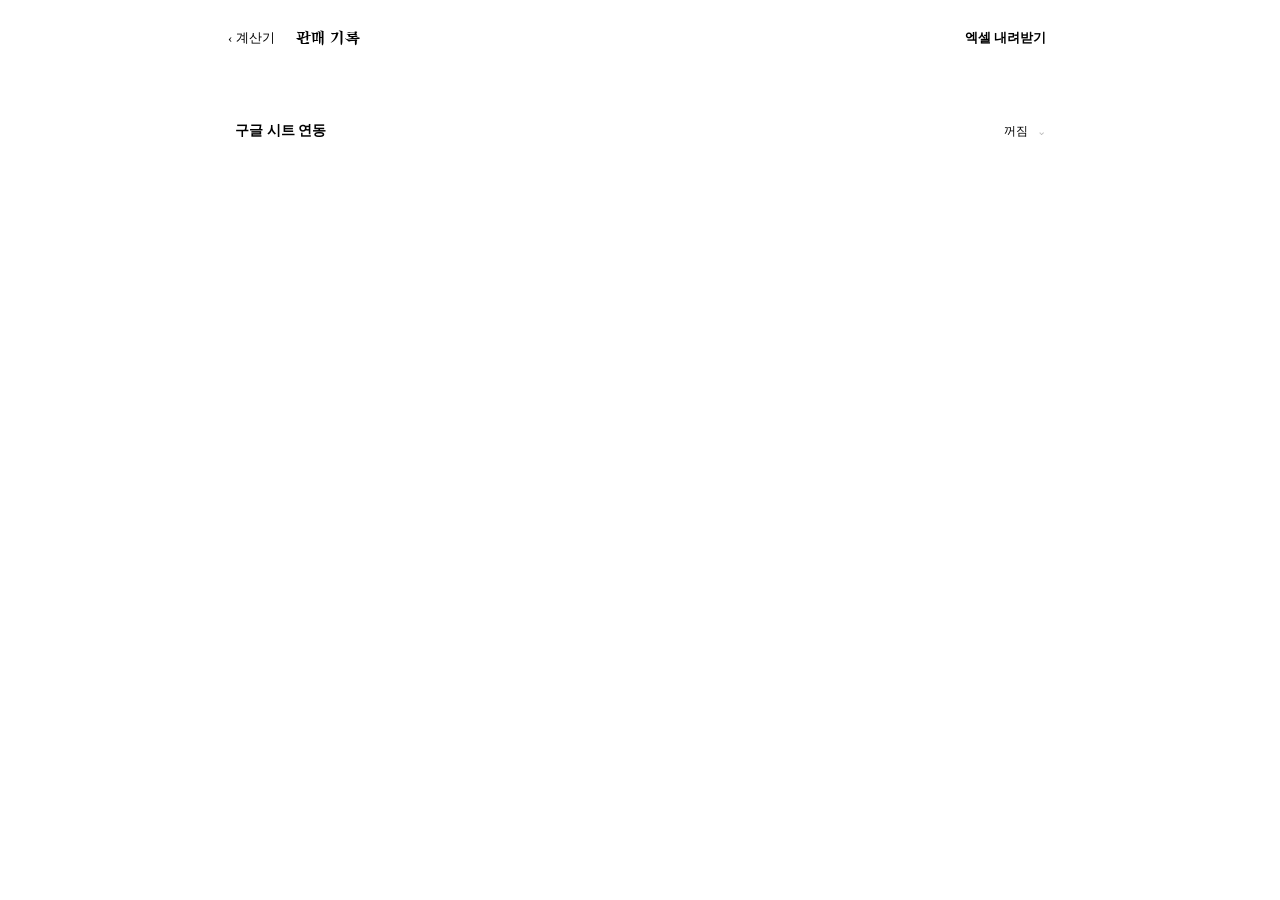
==== records.html @ 980758ae "상품 교체: 글자취미+USB 세트, 엽서 2장 - 오렌지 엽서 3종세트(3,000) → 글자취미+USB 세트(45,000) - 로고 스티커(2,000) → 엽서 2장(1,000) " ====
<!doctype html>
<html lang="ko">
<head>
<meta charset="utf-8">
<meta name="viewport" content="width=device-width, initial-scale=1, viewport-fit=cover">
<title>부스 판매 기록</title>
<link rel="preconnect" href="https://fonts.googleapis.com">
<link rel="preconnect" href="https://fonts.gstatic.com" crossorigin>
<link rel="stylesheet" href="https://fonts.googleapis.com/css2?family=IBM+Plex+Mono:wght@500;600&family=IBM+Plex+Sans+KR:wght@400;500;600;700&family=Song+Myung&display=swap">
<link rel="stylesheet" href="assets/base.css">
<style>
  body{ padding-bottom:calc(env(safe-area-inset-bottom) + 32px); }
  .wrap{ max-width:840px; margin:0 auto; padding:0 clamp(12px,3.5vw,20px); }

  /* ── 헤더 ───────────────────────────── */
  .top{
    position:sticky; top:0; z-index:5;
    background:var(--paper);
    border-bottom:1px solid var(--line);
  }
  .top-inner{
    display:flex; align-items:center; gap:10px;
    padding:12px 0;
  }
  .back{
    display:inline-flex; align-items:center; gap:4px;
    padding:7px 11px 7px 8px;
    border:1px solid var(--line);
    border-radius:9px;
    background:var(--surface);
    color:var(--ink); text-decoration:none;
    font-size:13px; font-weight:500;
  }
  .back:active{ background:var(--surface-2); }
  .top h1{
    margin:0;
    font-family:"Song Myung", serif;
    font-size:17px; font-weight:400;
  }
  .xlsx{
    margin-left:auto;
    padding:9px 14px;
    border:0; border-radius:9px;
    background:var(--ink); color:var(--paper);
    font:inherit; font-size:13px; font-weight:600;
    cursor:pointer;
  }
  .xlsx:active{ opacity:.85; }
  .xlsx:disabled{ opacity:.3; cursor:default; }

  /* ── 날짜 탭 ────────────────────────── */
  .tabs{
    display:flex; gap:6px;
    padding:0 0 10px;
    overflow-x:auto;
    scrollbar-width:none;
  }
  .tabs::-webkit-scrollbar{ display:none; }
  .tab{
    flex:0 0 auto;
    padding:8px 14px;
    border:1px solid var(--line);
    border-radius:999px;
    background:var(--surface);
    color:var(--ink-2);
    font:inherit; font-size:13px; font-weight:500;
    white-space:nowrap;
    cursor:pointer;
  }
  .tab[aria-selected="true"]{
    background:var(--ink); border-color:var(--ink); color:var(--paper);
    font-weight:600;
  }

  /* ── 요약 ───────────────────────────── */
  .cards{
    display:grid;
    grid-template-columns:repeat(auto-fit, minmax(148px,1fr));
    gap:10px;
    margin:14px 0 20px;
  }
  .card{
    padding:14px 15px;
    border:1px solid var(--line);
    border-radius:var(--r);
    background:var(--surface);
    box-shadow:var(--shadow);
  }
  .card .k{
    display:flex; align-items:center; gap:6px;
    font-size:11.5px; letter-spacing:.04em; color:var(--ink-2);
  }
  .card .v{
    margin-top:6px;
    font-family:"IBM Plex Mono", monospace;
    font-variant-numeric:tabular-nums;
    font-size:24px; font-weight:600; line-height:1.1;
  }
  .card .v small{ font-family:"Song Myung", serif; font-size:13px; opacity:.6; margin-left:2px; }
  .card.big{ grid-column:1 / -1; }
  .card.big .v{ font-size:32px; }
  .dot{ display:inline-block; width:8px; height:8px; border-radius:2px; }
  .dot.t1{ background:var(--t1); } .dot.t2{ background:var(--t2); }

  h2{
    margin:26px 0 10px;
    font-size:13px; font-weight:600; letter-spacing:.06em;
    color:var(--ink-2);
  }

  /* ── 상품별 표 ──────────────────────── */
  .table-wrap{
    border:1px solid var(--line);
    border-radius:var(--r);
    background:var(--surface);
    overflow-x:auto;
    box-shadow:var(--shadow);
  }
  table{ width:100%; border-collapse:collapse; font-size:13.5px; }
  th, td{ padding:11px 12px; text-align:left; white-space:nowrap; }
  th{
    font-size:11.5px; font-weight:600; letter-spacing:.04em;
    color:var(--ink-2);
    border-bottom:1px solid var(--line);
  }
  tbody tr + tr td{ border-top:1px solid var(--line); }
  td.num, th.num{
    text-align:right;
    font-family:"IBM Plex Mono", monospace;
    font-variant-numeric:tabular-nums;
  }
  tfoot td{ border-top:2px solid var(--line-2); font-weight:700; }
  .nm-cell{ white-space:normal; min-width:120px; }
  .team-chip{
    display:inline-block; width:8px; height:8px; border-radius:2px;
    margin-right:7px; vertical-align:0;
  }

  /* ── 거래 목록 ──────────────────────── */
  .rec{
    border:1px solid var(--line);
    border-radius:var(--r);
    background:var(--surface);
    box-shadow:var(--shadow);
    margin-bottom:9px;
    overflow:hidden;
  }
  .rec-head{
    display:flex; align-items:center; gap:12px;
    width:100%; padding:13px 15px;
    border:0; background:transparent; color:var(--ink);
    font:inherit; text-align:left; cursor:pointer;
  }
  .rec-head:active{ background:var(--surface-2); }
  .rec-when{
    font-family:"IBM Plex Mono", monospace;
    font-size:12px; color:var(--ink-2); flex:0 0 auto;
  }
  .rec-items{
    flex:1 1 auto; min-width:0;
    font-size:13px; line-height:1.35;
  }
  .rec-amt{
    flex:0 0 auto;
    font-family:"IBM Plex Mono", monospace;
    font-variant-numeric:tabular-nums;
    font-size:15px; font-weight:600;
  }
  .rec-amt .chev{ margin-left:8px; font-weight:400; opacity:.4; }

  .edit{ display:none; padding:4px 15px 15px; border-top:1px solid var(--line); }
  .rec.open .edit{ display:block; }
  .rec.open .rec-amt .chev{ opacity:.8; }

  .line{
    display:flex; align-items:center; gap:10px;
    padding:9px 0;
  }
  .line + .line{ border-top:1px solid var(--line); }
  .line .ln{ flex:1 1 auto; min-width:0; font-size:14px; }
  .line .lp{
    font-family:"IBM Plex Mono", monospace;
    font-variant-numeric:tabular-nums;
    font-size:12px; color:var(--ink-2);
  }
  .stepper{ display:flex; align-items:center; gap:2px; flex:0 0 auto; }
  .stepper button{
    width:38px; height:38px;
    border:1px solid var(--line-2);
    background:var(--surface);
    color:var(--ink);
    font:inherit; font-size:17px; line-height:1;
    cursor:pointer;
  }
  .stepper button:first-child{ border-radius:9px 0 0 9px; }
  .stepper button:last-child{ border-radius:0 9px 9px 0; }
  .stepper button:active{ background:var(--surface-2); }
  .stepper .q{
    min-width:42px; height:38px;
    display:flex; align-items:center; justify-content:center;
    border-top:1px solid var(--line-2); border-bottom:1px solid var(--line-2);
    font-family:"IBM Plex Mono", monospace;
    font-variant-numeric:tabular-nums;
    font-size:15px; font-weight:600;
  }

  .edit-foot{
    display:flex; flex-wrap:wrap; align-items:center; gap:9px;
    margin-top:14px; padding-top:13px;
    border-top:1px solid var(--line);
  }
  .edit-foot label{ font-size:12px; color:var(--ink-2); }
  select, input[type="date"]{
    padding:9px 10px;
    border:1px solid var(--line-2);
    border-radius:9px;
    background:var(--surface);
    color:var(--ink);
    font:inherit; font-size:13px;
  }
  .del{
    margin-left:auto;
    padding:9px 14px;
    border:1px solid var(--t2-line);
    border-radius:9px;
    background:var(--t2-soft); color:var(--t2);
    font:inherit; font-size:13px; font-weight:600;
    cursor:pointer;
  }
  .del.armed{ background:var(--t2); border-color:var(--t2); color:#fff; }

  .empty{
    margin:40px 0;
    padding:34px 20px;
    border:1px dashed var(--line-2);
    border-radius:var(--r);
    text-align:center;
    color:var(--ink-2);
    font-size:14px; line-height:1.6;
  }
  .note{
    margin:22px 0 0;
    font-size:12px; line-height:1.7; color:var(--ink-2);
  }


  /* ── 구글 시트 연동 ─────────────────── */
  .sync{
    margin:30px 0 0;
    border:1px solid var(--line);
    border-radius:var(--r);
    background:var(--surface);
    box-shadow:var(--shadow);
    overflow:hidden;
  }
  .sync-head{
    display:flex; align-items:center; gap:10px;
    width:100%; padding:14px 15px;
    border:0; background:transparent; color:var(--ink);
    font:inherit; text-align:left; cursor:pointer;
  }
  .sync-head:active{ background:var(--surface-2); }
  .sync-title{ font-size:14px; font-weight:600; }
  .sync-state{
    margin-left:auto;
    display:inline-flex; align-items:center; gap:6px;
    font-size:12px; color:var(--ink-2);
  }
  .sync-state .led{
    width:8px; height:8px; border-radius:50%;
    background:var(--line-2);
  }
  .sync-state.ok .led{ background:#2E9E5B; }
  .sync-state.wait .led{ background:#C98A1B; }
  .sync-state.err .led{ background:var(--t2); }
  .sync-head .chev{ opacity:.4; font-size:13px; }

  .sync-body{ display:none; padding:2px 15px 16px; border-top:1px solid var(--line); }
  .sync.open .sync-body{ display:block; }

  .field{ margin-top:13px; }
  .field label{
    display:block; margin-bottom:5px;
    font-size:12px; font-weight:600; color:var(--ink-2);
  }
  .field input{
    width:100%; padding:10px 11px;
    border:1px solid var(--line-2); border-radius:9px;
    background:var(--surface); color:var(--ink);
    font:inherit; font-size:13px;
  }
  .field .hint{ margin-top:5px; font-size:11.5px; line-height:1.6; color:var(--ink-2); }

  .sync-btns{ display:flex; flex-wrap:wrap; gap:8px; margin-top:15px; }
  .sync-btns button{
    padding:10px 14px;
    border:1px solid var(--line-2); border-radius:9px;
    background:var(--surface); color:var(--ink);
    font:inherit; font-size:13px; font-weight:600;
    cursor:pointer;
  }
  .sync-btns button.primary{
    border-color:var(--ink); background:var(--ink); color:var(--paper);
  }
  .sync-btns button:disabled{ opacity:.35; cursor:default; }
  .sync-msg{
    margin-top:11px; font-size:12.5px; line-height:1.6;
    color:var(--ink-2); word-break:break-all; white-space:pre-wrap;
  }
  .sync-msg.ok{ color:#2E9E5B; }
  .sync-msg.err{ color:var(--t2); }

  .how{ margin-top:18px; border-top:1px solid var(--line); padding-top:14px; }
  .how summary{
    font-size:12.5px; font-weight:600; color:var(--ink-2);
    cursor:pointer; list-style:none;
  }
  .how summary::-webkit-details-marker{ display:none; }
  .how summary::before{ content:"⌄ "; opacity:.5; }
  .how[open] summary::before{ content:"⌃ "; }
  .how ol{ margin:12px 0 0; padding-left:20px; font-size:12.5px; line-height:1.85; color:var(--ink-2); }
  .how li + li{ margin-top:4px; }
  .how b{ color:var(--ink); }
  .how .warn{
    margin-top:12px; padding:10px 12px;
    border-radius:9px; background:var(--t2-soft); color:var(--t2);
    font-size:11.5px; line-height:1.6;
  }

  .toast{
    position:fixed; left:50%; bottom:calc(env(safe-area-inset-bottom) + 26px);
    transform:translate(-50%, 8px);
    padding:12px 20px; border-radius:999px;
    background:var(--ink); color:var(--paper);
    font-size:14px; font-weight:600;
    box-shadow:0 6px 24px rgba(0,0,0,.28);
    opacity:0; pointer-events:none;
    transition:opacity .18s ease, transform .18s ease;
    z-index:20;
  }
  .toast.show{ opacity:1; transform:translate(-50%, 0); }

  @media (prefers-color-scheme: dark){
    :root:not([data-theme="light"]) .toast{ background:#EDEFF3; color:#15171C; }
  }
  :root[data-theme="dark"] .toast{ background:#EDEFF3; color:#15171C; }
</style>
</head>
<body>

<div class="top">
  <div class="wrap top-inner">
    <a class="back" href="index.html">‹ 계산기</a>
    <h1>판매 기록</h1>
    <button class="xlsx" id="xlsx" type="button">엑셀 내려받기</button>
  </div>
  <div class="wrap"><div class="tabs" id="tabs" role="tablist"></div></div>
</div>

<div class="wrap" id="body"></div>


<div class="wrap">
  <section class="sync" id="sync">
    <button class="sync-head" type="button" id="syncToggle">
      <span class="sync-title">구글 시트 연동</span>
      <span class="sync-state" id="syncState"><i class="led"></i><span id="syncStateText">꺼짐</span></span>
      <span class="chev">⌄</span>
    </button>
    <div class="sync-body">
      <div class="field">
        <label for="syncUrl">웹 앱 주소</label>
        <input id="syncUrl" type="url" inputmode="url" autocomplete="off" placeholder="https://script.google.com/macros/s/.../exec">
        <div class="hint">아래 <b>연동하는 법</b>을 따라 만든 주소를 붙여넣으세요.</div>
      </div>
      <div class="field">
        <label for="syncDevice">이 기기 이름</label>
        <input id="syncDevice" type="text" autocomplete="off" placeholder="예: 계산 담당 폰">
        <div class="hint">시트에 어느 폰에서 기록했는지 함께 남습니다.</div>
      </div>
      <div class="field">
        <label for="syncSecret">비밀 키 (선택)</label>
        <input id="syncSecret" type="text" autocomplete="off" placeholder="스크립트의 SECRET 과 같은 값">
      </div>
      <div class="sync-btns">
        <button type="button" class="primary" id="syncSave">저장하고 연결</button>
        <button type="button" id="syncNow">지금 전송</button>
        <button type="button" id="syncInvite">팀원 초대 링크</button>
        <button type="button" id="syncOff">연동 끄기</button>
      </div>
      <div class="sync-msg" id="syncMsg"></div>

      <details class="how">
        <summary>연동하는 법 (5분)</summary>
        <ol>
          <li>구글 스프레드시트를 새로 만듭니다. 주소창에 <b>sheets.new</b> 를 치면 바로 생깁니다.</li>
          <li>메뉴에서 <b>확장 프로그램 → Apps Script</b> 를 엽니다.</li>
          <li>편집기에 있던 내용을 모두 지우고, <button type="button" id="copyScript" style="padding:4px 9px;border:1px solid var(--line-2);border-radius:7px;background:var(--surface);color:var(--ink);font:inherit;font-size:11.5px;font-weight:600;cursor:pointer">스크립트 복사</button> 를 눌러 붙여넣고 저장합니다.</li>
          <li>오른쪽 위 <b>배포 → 새 배포</b>, 톱니바퀴에서 유형을 <b>웹 앱</b>으로 고릅니다.</li>
          <li><b>실행 사용자: 나</b>, <b>액세스 권한: 모든 사용자</b> 로 두고 배포합니다.</li>
          <li>권한 승인 창이 뜨면 본인 계정을 고르고 <b>고급 → 이동</b> 을 눌러 허용합니다.</li>
          <li>나온 <b>/exec 로 끝나는 주소</b>를 위 칸에 붙여넣고 <b>저장하고 연결</b>을 누릅니다.</li>
          <li>팀원 폰에도 연결하려면 <b>팀원 초대 링크</b>를 눌러 나온 링크를 보내주세요. 그 링크로 열면 주소를 입력할 필요 없이 바로 연결됩니다. (이 과정은 폰마다 한 번씩)</li>
        </ol>
        <div class="warn">‘모든 사용자’는 주소를 아는 사람이면 시트에 기록을 보낼 수 있다는 뜻입니다. 주소를 팀원끼리만 공유하시고, 더 막고 싶으면 스크립트의 <b>SECRET</b> 에 값을 넣고 위 <b>비밀 키</b>에 같은 값을 적으세요.</div>
      </details>
    </div>
  </section>
</div>

<div class="toast" id="toast" role="status" aria-live="polite"></div>

<script src="assets/catalog.js"></script>
<script src="assets/store.js"></script>
<script src="assets/xlsx.js"></script>
<script src="assets/sync.js"></script>
<script>
(function(){
  const tabsEl = document.getElementById('tabs');
  const bodyEl = document.getElementById('body');
  const toastEl = document.getElementById('toast');
  let selected = null;      // null = 전체
  let openId = null;        // 펼쳐진 거래

  let toastTimer = null;
  function toast(msg){
    toastEl.textContent = msg;
    toastEl.classList.add('show');
    clearTimeout(toastTimer);
    toastTimer = setTimeout(() => toastEl.classList.remove('show'), 1900);
  }

  const esc = s => String(s).replace(/[&<>"]/g, c => ({'&':'&amp;','<':'&lt;','>':'&gt;','"':'&quot;'}[c]));

  function itemSummary(rec){
    return rec.lines.map(l => {
      const c = CATALOG[l.id];
      return esc(c ? c.nm : l.id) + (l.qty > 1 ? ' <b>×' + l.qty + '</b>' : '');
    }).join(', ');
  }

  /* ── 렌더 ───────────────────────────── */
  function render(){
    const days = Store.byDate();

    /* 탭 */
    const dates = days.map(d => d.date);
    if (selected && dates.indexOf(selected) < 0) selected = null;
    if (selected === null && dates.length) selected = dates.indexOf(Store.dateKey(new Date())) >= 0
      ? Store.dateKey(new Date())
      : dates[0];

    tabsEl.innerHTML = '';
    if (days.length){
      const mk = (label, value) => {
        const b = document.createElement('button');
        b.type = 'button';
        b.className = 'tab';
        b.textContent = label;
        b.setAttribute('role','tab');
        b.setAttribute('aria-selected', String(selected === value));
        b.addEventListener('click', () => { selected = value; openId = null; render(); });
        tabsEl.appendChild(b);
      };
      days.slice().reverse().forEach(d => mk(d.label + ' (' + d.records.length + ')', d.date));
      mk('전체', '__all__');
      const sel = tabsEl.querySelector('[aria-selected="true"]');
      if (sel) sel.scrollIntoView({ block:'nearest', inline:'center' });
    }

    const records = selected === '__all__' || selected === null
      ? Store.all()
      : (days.find(d => d.date === selected) || { records:[] }).records;

    const s = Store.summarize(records);

    if (!Store.all().length){
      bodyEl.innerHTML =
        '<div class="empty">아직 저장된 판매 기록이 없습니다.<br>' +
        '계산기에서 <b>판매 완료</b>를 누르면 여기에 쌓입니다.</div>';
      document.getElementById('xlsx').disabled = true;
      return;
    }
    document.getElementById('xlsx').disabled = false;

    let html = '';

    /* 요약 카드 */
    html += '<div class="cards">' +
      '<div class="card big"><div class="k">매출</div><div class="v">' + won(s.total) + '<small>원</small></div></div>' +
      '<div class="card"><div class="k">판매 건수</div><div class="v">' + s.sales + '<small>건</small></div></div>' +
      '<div class="card"><div class="k">판매 수량</div><div class="v">' + s.count + '<small>개</small></div></div>' +
      '<div class="card"><div class="k"><i class="dot t1"></i>글자취미</div><div class="v">' + won(s.perTeam.t1) + '<small>원</small></div></div>' +
      '<div class="card"><div class="k"><i class="dot t2"></i>한주한자</div><div class="v">' + won(s.perTeam.t2) + '<small>원</small></div></div>' +
      '</div>';

    /* 상품별 집계 */
    html += '<h2>상품별</h2><div class="table-wrap"><table><thead><tr>' +
      '<th>상품</th><th class="num">단가</th><th class="num">수량</th><th class="num">금액</th>' +
      '</tr></thead><tbody>';
    s.items.forEach(it => {
      html += '<tr>' +
        '<td class="nm-cell"><i class="team-chip" style="background:var(--' + it.team + ')"></i>' + esc(it.nm) + '</td>' +
        '<td class="num">' + won(it.pr) + '</td>' +
        '<td class="num">' + it.qty + '</td>' +
        '<td class="num">' + won(it.amt) + '</td></tr>';
    });
    html += '</tbody><tfoot><tr><td>합계</td><td class="num"></td><td class="num">' + s.count +
      '</td><td class="num">' + won(s.total) + '</td></tr></tfoot></table></div>';

    /* 거래 목록 */
    html += '<h2>거래 내역 · 눌러서 수정</h2>';
    records.forEach(r => {
      const open = r.id === openId;
      html += '<div class="rec' + (open ? ' open' : '') + '" data-id="' + r.id + '">' +
        '<button class="rec-head" type="button" data-act="toggle">' +
          '<span class="rec-when">' + Store.shortDate(r.date) + '<br>' + r.time + '</span>' +
          '<span class="rec-items">' + itemSummary(r) + '</span>' +
          '<span class="rec-amt">' + won(Store.recTotal(r)) + '<span class="chev">' + (open ? '⌃' : '⌄') + '</span></span>' +
        '</button>' +
        (open ? editHtml(r) : '') +
      '</div>';
    });

    html += '<p class="note">기록은 이 브라우저에만 저장됩니다. 앱 데이터를 지우면 함께 사라지니, ' +
      '하루가 끝나면 <b>엑셀 내려받기</b>로 백업해 두세요.</p>';

    bodyEl.innerHTML = html;
    bind();
  }

  function editHtml(r){
    let h = '<div class="edit">';
    r.lines.forEach(l => {
      const c = CATALOG[l.id] || { nm:l.id };
      h += '<div class="line">' +
        '<span class="ln">' + esc(c.nm) + '<br><span class="lp">' + won(l.pr) + '원 × ' + l.qty + ' = ' + won(l.pr * l.qty) + '원</span></span>' +
        '<span class="stepper">' +
          '<button type="button" data-act="dec" data-item="' + l.id + '" aria-label="수량 빼기">−</button>' +
          '<span class="q">' + l.qty + '</span>' +
          '<button type="button" data-act="inc" data-item="' + l.id + '" aria-label="수량 더하기">+</button>' +
        '</span></div>';
    });

    const missing = Object.keys(CATALOG).filter(id => !r.lines.some(l => l.id === id));
    h += '<div class="edit-foot">';
    if (missing.length){
      h += '<select data-act="addItem"><option value="">상품 추가…</option>' +
        missing.map(id => '<option value="' + id + '">' + esc(CATALOG[id].nm) +
          (CATALOG[id].retired ? ' (단종)' : '') + '</option>').join('') +
        '</select>';
    }
    h += '<label>날짜 <input type="date" data-act="date" value="' + r.date + '"></label>';
    h += '<button class="del" type="button" data-act="del">삭제</button>';
    h += '</div></div>';
    return h;
  }

  /* ── 조작 ───────────────────────────── */
  function bind(){
    bodyEl.querySelectorAll('.rec').forEach(box => {
      const id = box.dataset.id;

      box.querySelector('[data-act="toggle"]').addEventListener('click', () => {
        openId = (openId === id) ? null : id;
        render();
      });

      box.querySelectorAll('[data-act="inc"],[data-act="dec"]').forEach(b => {
        b.addEventListener('click', () => {
          changeQty(id, b.dataset.item, b.dataset.act === 'inc' ? 1 : -1);
        });
      });

      const sel = box.querySelector('[data-act="addItem"]');
      if (sel) sel.addEventListener('change', () => {
        if (sel.value) changeQty(id, sel.value, 1);
      });

      const dateIn = box.querySelector('[data-act="date"]');
      if (dateIn) dateIn.addEventListener('change', () => {
        if (!dateIn.value) return;
        Store.update(id, { date: dateIn.value });
        selected = dateIn.value;
        toast('날짜를 옮겼습니다');
        touched();
      });

      const del = box.querySelector('[data-act="del"]');
      if (del) del.addEventListener('click', () => {
        if (!del.classList.contains('armed')){
          del.classList.add('armed');
          del.textContent = '한 번 더 누르면 삭제';
          setTimeout(() => {
            del.classList.remove('armed');
            del.textContent = '삭제';
          }, 2500);
          return;
        }
        Store.remove(id);
        openId = null;
        toast('거래를 삭제했습니다');
        touched();
      });
    });
  }

  function changeQty(recId, itemId, d){
    const rec = Store.all().find(r => r.id === recId);
    if (!rec) return;
    const lines = rec.lines.slice();
    const i = lines.findIndex(l => l.id === itemId);
    if (i < 0){
      if (d > 0) lines.push({ id:itemId, qty:1, pr:CATALOG[itemId].pr });
    } else {
      lines[i] = Object.assign({}, lines[i], { qty: lines[i].qty + d });
    }
    const kept = lines.filter(l => l.qty > 0);
    if (!kept.length){
      toast('수량이 0이 되어 거래를 삭제했습니다');
      Store.remove(recId);
      openId = null;
    } else {
      Store.update(recId, { lines: kept });
    }
    touched();
  }

  /* ── 엑셀 ───────────────────────────── */
  document.getElementById('xlsx').addEventListener('click', () => {
    const days = Store.byDate();
    if (!days.length) return;

    /* 1. 일자별 요약 */
    const s1rows = [];
    let gTotal = 0, gCount = 0, gSales = 0, gT1 = 0, gT2 = 0;
    days.slice().reverse().forEach(d => {
      const s = Store.summarize(d.records);
      s1rows.push([d.date, Store.weekday(d.date), s.sales, s.count, s.perTeam.t1, s.perTeam.t2, s.total]);
      gTotal += s.total; gCount += s.count; gSales += s.sales;
      gT1 += s.perTeam.t1; gT2 += s.perTeam.t2;
    });
    s1rows.push(['합계', '', gSales, gCount, gT1, gT2, gTotal]);

    /* 2. 상품별 판매 */
    const s2rows = [];
    days.slice().reverse().forEach(d => {
      const s = Store.summarize(d.records);
      s.items.forEach(it => {
        s2rows.push([d.date, Store.weekday(d.date), TEAM_NAME[it.team], it.nm, it.pr, it.qty, it.amt]);
      });
    });

    /* 3. 거래 내역 */
    const s3rows = [];
    days.slice().reverse().forEach(d => {
      d.records.slice().sort((a,b) => a.ts - b.ts).forEach(r => {
        const txt = r.lines.map(l => (CATALOG[l.id] ? CATALOG[l.id].nm : l.id) + ' ×' + l.qty).join(', ');
        s3rows.push([r.date, Store.weekday(r.date), r.time, txt, Store.recCount(r), Store.recTotal(r)]);
      });
    });

    const blob = buildXlsx([
      { name:'일자별 요약', widths:[13,7,10,10,15,15,15],
        header:['날짜','요일','판매 건수','판매 수량','글자취미 매출','한주한자 매출','합계 매출'],
        rows:s1rows },
      { name:'상품별 판매', widths:[13,7,12,26,11,9,13],
        header:['날짜','요일','팀','상품','단가','수량','금액'],
        rows:s2rows },
      { name:'거래 내역', widths:[13,7,8,46,9,13],
        header:['날짜','요일','시각','상품','수량','금액'],
        rows:s3rows }
    ]);

    const now = new Date();
    const p = n => String(n).padStart(2,'0');
    const name = '페어_판매기록_' + now.getFullYear() + p(now.getMonth()+1) + p(now.getDate()) +
                 '_' + p(now.getHours()) + p(now.getMinutes()) + '.xlsx';

    const url = URL.createObjectURL(blob);
    const a = document.createElement('a');
    a.href = url; a.download = name;
    document.body.appendChild(a);
    a.click();
    document.body.removeChild(a);
    setTimeout(() => URL.revokeObjectURL(url), 4000);
    toast('엑셀 파일을 내려받았습니다');
  });

  function touched(){
    render();
    Sync.flush();
  }

  /* ── 구글 시트 연동 UI ──────────────── */
  function initSync(){
    const box     = document.getElementById('sync');
    const stateEl = document.getElementById('syncState');
    const textEl  = document.getElementById('syncStateText');
    const urlIn   = document.getElementById('syncUrl');
    const devIn   = document.getElementById('syncDevice');
    const secIn   = document.getElementById('syncSecret');
    const msgEl   = document.getElementById('syncMsg');

    const c = Sync.config();
    urlIn.value = c.url;
    devIn.value = c.device;
    secIn.value = c.secret;

    document.getElementById('syncToggle').addEventListener('click', () => {
      box.classList.toggle('open');
    });
    if (!c.url) box.classList.add('open');

    function msg(text, kind){
      msgEl.textContent = text || '';
      msgEl.className = 'sync-msg' + (kind ? ' ' + kind : '');
    }

    Sync.onChange(st => {
      stateEl.className = 'sync-state';
      if (!st.enabled){ textEl.textContent = '꺼짐'; return; }
      if (st.busy){ textEl.textContent = '전송 중'; stateEl.classList.add('wait'); return; }
      if (st.pending){
        textEl.textContent = '대기 ' + st.pending + '건';
        stateEl.classList.add(st.lastError ? 'err' : 'wait');
        return;
      }
      textEl.textContent = '연결됨';
      stateEl.classList.add('ok');
    });

    document.getElementById('syncSave').addEventListener('click', () => {
      const url = urlIn.value.trim();
      if (!url){ msg('웹 앱 주소를 붙여넣어 주세요.', 'err'); return; }
      if (url.indexOf('/exec') < 0){
        msg('주소가 /exec 으로 끝나야 합니다. 배포 화면에서 나온 웹 앱 URL을 그대로 붙여넣으세요.', 'err');
        return;
      }
      msg('연결을 확인하는 중…');
      Sync.test(url).then(info => {
        Sync.setConfig({ url, device: devIn.value.trim(), secret: secIn.value.trim(), enabled:true });
        msg('연결됐습니다. 시트에 지금 ' + (info.rows || 0) + '줄이 있습니다. 밀린 기록을 보냅니다…', 'ok');
        return Sync.flush();
      }).then(r => {
        if (r && r.error) msg('연결은 됐지만 전송에 실패했습니다: ' + r.error, 'err');
        else if (r && r.sent) msg(r.sent + '건을 시트로 보냈습니다.', 'ok');
      }).catch(err => {
        msg('연결하지 못했습니다: ' + err.message + ' — 배포할 때 액세스 권한을 ‘모든 사용자’로 두었는지 확인해 주세요.', 'err');
      });
    });

    document.getElementById('syncNow').addEventListener('click', () => {
      if (!Sync.config().enabled){ msg('먼저 저장하고 연결해 주세요.', 'err'); return; }
      msg('전송 중…');
      Sync.flush().then(r => {
        if (r.error) msg('전송 실패: ' + r.error, 'err');
        else if (r.sent) msg(r.sent + '건을 보냈습니다.', 'ok');
        else msg('보낼 기록이 없습니다. 모두 반영돼 있습니다.', 'ok');
      });
    });

    document.getElementById('syncInvite').addEventListener('click', () => {
      const link = Sync.inviteLink();
      if (!link){ msg('먼저 저장하고 연결해 주세요.', 'err'); return; }
      const gap = String.fromCharCode(10, 10);
      const show = () => msg('팀원에게 이 링크를 보내세요. 열기만 하면 시트에 바로 연결됩니다.' + gap + link, 'ok');
      if (navigator.clipboard && navigator.clipboard.writeText){
        navigator.clipboard.writeText(link).then(() => { toast('초대 링크를 복사했습니다'); show(); }).catch(show);
      } else show();
    });

    document.getElementById('syncOff').addEventListener('click', () => {
      Sync.setConfig({ enabled:false });
      msg('연동을 껐습니다. 기록은 폰에 계속 쌓입니다.');
      Sync.onChange(() => {});
      location.reload();
    });

    const copyBtn = document.getElementById('copyScript');
    if (copyBtn) copyBtn.addEventListener('click', () => {
      fetch('google-apps-script.gs')
        .then(r => r.text())
        .then(t => navigator.clipboard.writeText(t))
        .then(() => toast('스크립트를 복사했습니다'))
        .catch(() => {
          window.open('google-apps-script.gs', '_blank');
          toast('새 탭에서 스크립트를 열었습니다');
        });
    });

    Sync.start();
  }

  render();
  initSync();
})();
</script>
</body>
</html>
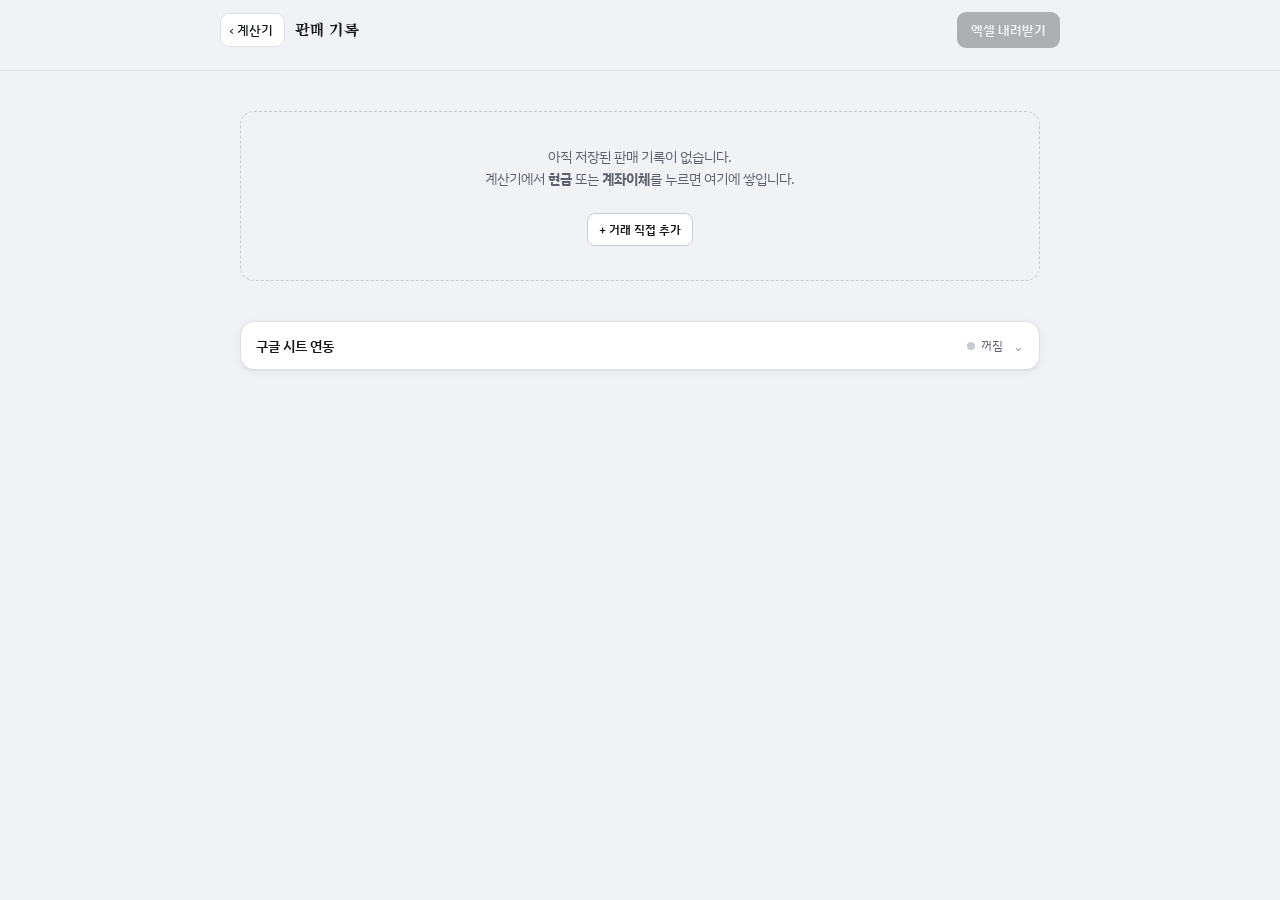
==== commit c1d327ff: "현금/계좌 구분과 지난 거래 직접 추가 - 계산기의 '판매 완료'를 '현금' / '계좌이체' 두 버튼으로 분리, 기록에 결제수단 저장 - 기록 페이지: 거래별 결제수단 칩, 수정 " ====
--- a/records.html
+++ b/records.html
@@ -244,6 +244,95 @@
   }
 
 
+
+  /* ── 결제수단 칩 ────────────────────── */
+  .pay{
+    display:inline-block; margin-top:5px;
+    padding:2px 7px; border-radius:6px;
+    font-size:10.5px; font-weight:600; font-style:normal;
+    letter-spacing:.02em; white-space:nowrap;
+  }
+  .pay.cash{ background:var(--pay-cash-bg); color:var(--pay-cash-fg); }
+  .pay.transfer{ background:var(--pay-tr-bg); color:var(--pay-tr-fg); }
+  .pay.none{ background:var(--surface-2); color:var(--ink-2); }
+
+  .paypick{ display:inline-flex; }
+  .paypick button{
+    padding:9px 12px;
+    border:1px solid var(--line-2);
+    background:var(--surface); color:var(--ink-2);
+    font:inherit; font-size:12.5px; font-weight:600;
+    cursor:pointer;
+  }
+  .paypick button + button{ border-left:0; }
+  .paypick button:first-child{ border-radius:9px 0 0 9px; }
+  .paypick button:last-child{ border-radius:0 9px 9px 0; }
+  .paypick button.on{
+    background:var(--ink); border-color:var(--ink); color:var(--paper);
+  }
+
+  /* ── 거래 직접 추가 ─────────────────── */
+  .addbtn{
+    margin-left:auto;
+    padding:6px 11px;
+    border:1px solid var(--line-2); border-radius:8px;
+    background:var(--surface); color:var(--ink);
+    font:inherit; font-size:12px; font-weight:600;
+    letter-spacing:0;
+    cursor:pointer;
+  }
+  .addbtn:active{ background:var(--surface-2); }
+  h2.with-btn{ display:flex; align-items:center; gap:10px; }
+
+  .addbox{
+    margin:0 0 14px;
+    border:1px solid var(--t1-line);
+    border-radius:var(--r);
+    background:var(--surface);
+    box-shadow:var(--shadow);
+    padding:15px;
+  }
+  .addbox h3{
+    margin:0 0 4px;
+    font-family:"Song Myung", serif;
+    font-size:15px; font-weight:400;
+  }
+  .addbox .why{ margin:0 0 14px; font-size:12px; line-height:1.6; color:var(--ink-2); }
+  .addrow{ display:flex; flex-wrap:wrap; align-items:center; gap:9px; margin-bottom:12px; }
+  .addrow label{ font-size:12px; color:var(--ink-2); }
+  input[type="time"]{
+    padding:9px 10px;
+    border:1px solid var(--line-2); border-radius:9px;
+    background:var(--surface); color:var(--ink);
+    font:inherit; font-size:13px;
+  }
+  .additems{ border-top:1px solid var(--line); }
+  .additems .line:first-child{ padding-top:11px; }
+  .additems .line.zero .ln{ color:var(--ink-2); }
+  .additems .line .rt{ font-size:11px; color:var(--ink-2); }
+  .addfoot{
+    display:flex; align-items:center; gap:9px;
+    margin-top:14px; padding-top:13px;
+    border-top:1px solid var(--line);
+  }
+  .addsum{
+    font-family:"IBM Plex Mono", monospace;
+    font-variant-numeric:tabular-nums;
+    font-size:19px; font-weight:600;
+  }
+  .addfoot button{
+    padding:10px 15px;
+    border:1px solid var(--line-2); border-radius:9px;
+    background:var(--surface); color:var(--ink);
+    font:inherit; font-size:13px; font-weight:600;
+    cursor:pointer;
+  }
+  .addfoot button.primary{
+    margin-left:auto;
+    border-color:var(--ink); background:var(--ink); color:var(--paper);
+  }
+  .addfoot button.primary:disabled{ opacity:.3; cursor:default; }
+
   /* ── 구글 시트 연동 ─────────────────── */
   .sync{
     margin:30px 0 0;
@@ -357,6 +446,7 @@
   <div class="wrap"><div class="tabs" id="tabs" role="tablist"></div></div>
 </div>
 
+<div class="wrap" id="addwrap"></div>
 <div class="wrap" id="body"></div>
 
 
@@ -477,7 +567,8 @@
     if (!Store.all().length){
       bodyEl.innerHTML =
         '<div class="empty">아직 저장된 판매 기록이 없습니다.<br>' +
-        '계산기에서 <b>판매 완료</b>를 누르면 여기에 쌓입니다.</div>';
+        '계산기에서 <b>현금</b> 또는 <b>계좌이체</b>를 누르면 여기에 쌓입니다.<br><br>' +
+        '<button class="addbtn" type="button" id="addOpen" style="margin:0">+ 거래 직접 추가</button></div>';
       document.getElementById('xlsx').disabled = true;
       return;
     }
@@ -492,6 +583,9 @@
       '<div class="card"><div class="k">판매 수량</div><div class="v">' + s.count + '<small>개</small></div></div>' +
       '<div class="card"><div class="k"><i class="dot t1"></i>글자취미</div><div class="v">' + won(s.perTeam.t1) + '<small>원</small></div></div>' +
       '<div class="card"><div class="k"><i class="dot t2"></i>한주한자</div><div class="v">' + won(s.perTeam.t2) + '<small>원</small></div></div>' +
+      '<div class="card"><div class="k">현금</div><div class="v">' + won(s.perPay.cash) + '<small>원</small></div></div>' +
+      '<div class="card"><div class="k">계좌</div><div class="v">' + won(s.perPay.transfer) + '<small>원</small></div></div>' +
+      (s.perPay.none ? '<div class="card"><div class="k">결제수단 미지정</div><div class="v">' + won(s.perPay.none) + '<small>원</small></div></div>' : '') +
       '</div>';
 
     /* 상품별 집계 */
@@ -509,12 +603,14 @@
       '</td><td class="num">' + won(s.total) + '</td></tr></tfoot></table></div>';
 
     /* 거래 목록 */
-    html += '<h2>거래 내역 · 눌러서 수정</h2>';
+    html += '<h2 class="with-btn">거래 내역 · 눌러서 수정' +
+      '<button class="addbtn" type="button" id="addOpen">+ 거래 추가</button></h2>';
     records.forEach(r => {
       const open = r.id === openId;
       html += '<div class="rec' + (open ? ' open' : '') + '" data-id="' + r.id + '">' +
         '<button class="rec-head" type="button" data-act="toggle">' +
-          '<span class="rec-when">' + Store.shortDate(r.date) + '<br>' + r.time + '</span>' +
+          '<span class="rec-when">' + Store.shortDate(r.date) + '<br>' + r.time +
+            '<br><i class="pay ' + (r.pay || 'none') + '">' + Store.payLabel(r.pay) + '</i></span>' +
           '<span class="rec-items">' + itemSummary(r) + '</span>' +
           '<span class="rec-amt">' + won(Store.recTotal(r)) + '<span class="chev">' + (open ? '⌃' : '⌄') + '</span></span>' +
         '</button>' +
@@ -550,6 +646,10 @@
           (CATALOG[id].retired ? ' (단종)' : '') + '</option>').join('') +
         '</select>';
     }
+    h += '<span class="paypick" data-act="pay">' +
+      ['cash','transfer',''].map(v =>
+        '<button type="button" data-pay="' + v + '"' + ((r.pay || '') === v ? ' class="on"' : '') + '>' +
+        Store.payLabel(v) + '</button>').join('') + '</span>';
     h += '<label>날짜 <input type="date" data-act="date" value="' + r.date + '"></label>';
     h += '<button class="del" type="button" data-act="del">삭제</button>';
     h += '</div></div>';
@@ -558,6 +658,9 @@
 
   /* ── 조작 ───────────────────────────── */
   function bind(){
+    const addOpen = document.getElementById('addOpen');
+    if (addOpen) addOpen.addEventListener('click', openAdd);
+
     bodyEl.querySelectorAll('.rec').forEach(box => {
       const id = box.dataset.id;
 
@@ -584,6 +687,13 @@
         selected = dateIn.value;
         toast('날짜를 옮겼습니다');
         touched();
+      });
+
+      box.querySelectorAll('[data-act="pay"] button').forEach(b => {
+        b.addEventListener('click', () => {
+          Store.update(id, { pay: b.dataset.pay });
+          touched();
+        });
       });
 
       const del = box.querySelector('[data-act="del"]');
@@ -633,14 +743,17 @@
 
     /* 1. 일자별 요약 */
     const s1rows = [];
-    let gTotal = 0, gCount = 0, gSales = 0, gT1 = 0, gT2 = 0;
+    let gTotal = 0, gCount = 0, gSales = 0, gT1 = 0, gT2 = 0, gCash = 0, gTr = 0, gNone = 0;
     days.slice().reverse().forEach(d => {
       const s = Store.summarize(d.records);
-      s1rows.push([d.date, Store.weekday(d.date), s.sales, s.count, s.perTeam.t1, s.perTeam.t2, s.total]);
+      s1rows.push([d.date, Store.weekday(d.date), s.sales, s.count,
+                   s.perTeam.t1, s.perTeam.t2,
+                   s.perPay.cash, s.perPay.transfer, s.perPay.none, s.total]);
       gTotal += s.total; gCount += s.count; gSales += s.sales;
       gT1 += s.perTeam.t1; gT2 += s.perTeam.t2;
-    });
-    s1rows.push(['합계', '', gSales, gCount, gT1, gT2, gTotal]);
+      gCash += s.perPay.cash; gTr += s.perPay.transfer; gNone += s.perPay.none;
+    });
+    s1rows.push(['합계', '', gSales, gCount, gT1, gT2, gCash, gTr, gNone, gTotal]);
 
     /* 2. 상품별 판매 */
     const s2rows = [];
@@ -656,19 +769,21 @@
     days.slice().reverse().forEach(d => {
       d.records.slice().sort((a,b) => a.ts - b.ts).forEach(r => {
         const txt = r.lines.map(l => (CATALOG[l.id] ? CATALOG[l.id].nm : l.id) + ' ×' + l.qty).join(', ');
-        s3rows.push([r.date, Store.weekday(r.date), r.time, txt, Store.recCount(r), Store.recTotal(r)]);
+        s3rows.push([r.date, Store.weekday(r.date), r.time, Store.payLabel(r.pay), txt,
+                     Store.recCount(r), Store.recTotal(r)]);
       });
     });
 
     const blob = buildXlsx([
-      { name:'일자별 요약', widths:[13,7,10,10,15,15,15],
-        header:['날짜','요일','판매 건수','판매 수량','글자취미 매출','한주한자 매출','합계 매출'],
+      { name:'일자별 요약', widths:[13,7,10,10,15,15,13,13,13,15],
+        header:['날짜','요일','판매 건수','판매 수량','글자취미 매출','한주한자 매출',
+                '현금','계좌','결제수단 미지정','합계 매출'],
         rows:s1rows },
       { name:'상품별 판매', widths:[13,7,12,26,11,9,13],
         header:['날짜','요일','팀','상품','단가','수량','금액'],
         rows:s2rows },
-      { name:'거래 내역', widths:[13,7,8,46,9,13],
-        header:['날짜','요일','시각','상품','수량','금액'],
+      { name:'거래 내역', widths:[13,7,8,10,46,9,13],
+        header:['날짜','요일','시각','결제','상품','수량','금액'],
         rows:s3rows }
     ]);
 
@@ -792,6 +907,92 @@
     Sync.start();
   }
 
+  /* ── 거래 직접 추가 ─────────────────── */
+  const addWrap = document.getElementById('addwrap');
+  let draft = null;
+
+  function openAdd(){
+    const now = new Date();
+    draft = { date: Store.dateKey(now), time: Store.timeKey(now), pay:'', qty:{} };
+    renderAdd();
+    addWrap.scrollIntoView({ block:'start', behavior:'smooth' });
+  }
+  function closeAdd(){ draft = null; renderAdd(); }
+
+  function draftTotal(){
+    if (!draft) return 0;
+    return Object.keys(draft.qty).reduce((sum, id) => sum + CATALOG[id].pr * draft.qty[id], 0);
+  }
+
+  function renderAdd(){
+    if (!draft){ addWrap.innerHTML = ''; return; }
+    let h = '<div class="addbox"><h3>거래 직접 추가</h3>' +
+      '<p class="why">놓친 판매를 나중에 채워 넣을 때 씁니다. 날짜와 시각을 실제 판매 시점으로 맞추면 ' +
+      '입금내역과 대조하기 쉽습니다.</p>' +
+      '<div class="addrow">' +
+        '<label>날짜 <input type="date" id="adDate" value="' + draft.date + '"></label>' +
+        '<label>시각 <input type="time" id="adTime" value="' + draft.time + '"></label>' +
+      '</div>' +
+      '<div class="addrow"><span class="paypick" id="adPay">' +
+        ['cash','transfer',''].map(v =>
+          '<button type="button" data-pay="' + v + '"' + (draft.pay === v ? ' class="on"' : '') + '>' +
+          Store.payLabel(v) + '</button>').join('') +
+      '</span></div>' +
+      '<div class="additems">';
+
+    Object.keys(CATALOG).forEach(id => {
+      const c = CATALOG[id], q = draft.qty[id] || 0;
+      h += '<div class="line' + (q ? '' : ' zero') + '">' +
+        '<span class="ln">' + esc(c.nm) + (c.retired ? ' <span class="rt">(단종)</span>' : '') +
+        '<br><span class="lp">' + won(c.pr) + '원' +
+        (q ? ' × ' + q + ' = ' + won(c.pr * q) + '원' : '') + '</span></span>' +
+        '<span class="stepper">' +
+          '<button type="button" data-ad="dec" data-item="' + id + '" aria-label="수량 빼기">−</button>' +
+          '<span class="q">' + q + '</span>' +
+          '<button type="button" data-ad="inc" data-item="' + id + '" aria-label="수량 더하기">+</button>' +
+        '</span></div>';
+    });
+
+    h += '</div><div class="addfoot">' +
+      '<span class="addsum">' + won(draftTotal()) + '원</span>' +
+      '<button type="button" id="adCancel">취소</button>' +
+      '<button type="button" class="primary" id="adSave"' + (draftTotal() ? '' : ' disabled') + '>저장</button>' +
+      '</div></div>';
+
+    addWrap.innerHTML = h;
+
+    document.getElementById('adDate').addEventListener('change', e => { draft.date = e.target.value; });
+    document.getElementById('adTime').addEventListener('change', e => { draft.time = e.target.value; });
+    addWrap.querySelectorAll('#adPay button').forEach(b => {
+      b.addEventListener('click', () => { draft.pay = b.dataset.pay; renderAdd(); });
+    });
+    addWrap.querySelectorAll('[data-ad]').forEach(b => {
+      b.addEventListener('click', () => {
+        const id = b.dataset.item;
+        const next = (draft.qty[id] || 0) + (b.dataset.ad === 'inc' ? 1 : -1);
+        if (next <= 0) delete draft.qty[id]; else draft.qty[id] = next;
+        renderAdd();
+      });
+    });
+    document.getElementById('adCancel').addEventListener('click', closeAdd);
+    document.getElementById('adSave').addEventListener('click', saveAdd);
+  }
+
+  function saveAdd(){
+    if (!draft || !draftTotal()) return;
+    const lines = Object.keys(draft.qty).map(id => ({ id, qty: draft.qty[id], pr: CATALOG[id].pr }));
+    const amount = draftTotal();
+    const date = draft.date;
+    const rec = Store.addAt(date, draft.time, lines, draft.pay);
+    if (!rec){ toast('저장 실패 — 브라우저 저장공간을 확인해 주세요'); return; }
+    draft = null;
+    selected = date;
+    openId = rec.id;
+    renderAdd();
+    touched();
+    toast('거래를 추가했습니다 · ' + won(amount) + '원');
+  }
+
   render();
   initSync();
 })();
--- a/assets/base.css
+++ b/assets/base.css
@@ -0,0 +1,106 @@
+/* 공통 토큰 · 두 페이지가 함께 씁니다. */
+:root{
+  --paper:#F1F2F5;
+  --surface:#FFFFFF;
+  --surface-2:#FAFAFC;
+  --ink:#15171C;
+  --ink-2:#5C626F;
+  --line:#DCDFE6;
+  --line-2:#C6CBD6;
+
+  --t1:#2B4C8C;          /* 글자취미 · 남 */
+  --t1-soft:#EAEFF9;
+  --t1-line:#B9C9E7;
+  --t2:#B03A2E;          /* 한주한자 · 주묵 */
+  --t2-soft:#FBEDEB;
+  --t2-line:#EDBFB8;
+
+  --pay-cash-bg:#E6F2EA;  --pay-cash-fg:#2C7A4B;
+  --pay-tr-bg:#E9ECF4;    --pay-tr-fg:#44506B;
+
+  --on-accent:#FFFFFF;
+  --shadow:0 1px 0 rgba(21,23,28,.04), 0 2px 8px rgba(21,23,28,.06);
+
+  --r:14px;
+  --gap:clamp(5px, 1.1vh, 10px);
+}
+@media (prefers-color-scheme: dark){
+  :root:not([data-theme="light"]){
+    --paper:#101216;
+    --surface:#191C22;
+    --surface-2:#1F232A;
+    --ink:#ECEEF2;
+    --ink-2:#98A0B0;
+    --line:#2C313A;
+    --line-2:#3A404B;
+
+    --t1:#6E97DE;
+    --t1-soft:#1B2534;
+    --t1-line:#33456A;
+    --t2:#E1796B;
+    --t2-soft:#2A1B19;
+    --t2-line:#63332C;
+
+    --pay-cash-bg:#17261D;  --pay-cash-fg:#79C396;
+    --pay-tr-bg:#1B1F29;    --pay-tr-fg:#98A5C0;
+
+    --on-accent:#0F1115;
+    --shadow:0 1px 0 rgba(0,0,0,.3), 0 2px 10px rgba(0,0,0,.35);
+  }
+}
+:root[data-theme="dark"]{
+  --paper:#101216;
+  --surface:#191C22;
+  --surface-2:#1F232A;
+  --ink:#ECEEF2;
+  --ink-2:#98A0B0;
+  --line:#2C313A;
+  --line-2:#3A404B;
+
+  --t1:#6E97DE;
+  --t1-soft:#1B2534;
+  --t1-line:#33456A;
+  --t2:#E1796B;
+  --t2-soft:#2A1B19;
+  --t2-line:#63332C;
+
+  --pay-cash-bg:#17261D;  --pay-cash-fg:#79C396;
+  --pay-tr-bg:#1B1F29;    --pay-tr-fg:#98A5C0;
+
+  --on-accent:#0F1115;
+  --shadow:0 1px 0 rgba(0,0,0,.3), 0 2px 10px rgba(0,0,0,.35);
+}
+
+*{ box-sizing:border-box; }
+
+body{
+  margin:0;
+  background:var(--paper);
+  color:var(--ink);
+  font-family:"IBM Plex Sans KR", system-ui, -apple-system, "Malgun Gothic", sans-serif;
+  -webkit-tap-highlight-color:transparent;
+  word-break:keep-all;
+}
+
+.brand{
+  font-family:"Song Myung", serif;
+  font-size:clamp(15px, 2.1vh, 19px);
+  letter-spacing:.01em;
+  color:var(--ink);
+  text-decoration:none;
+}
+.brand .x{ color:var(--ink-2); margin:0 .25em; font-size:.85em; }
+
+.mono{
+  font-family:"IBM Plex Mono", monospace;
+  font-variant-numeric:tabular-nums;
+}
+
+a:focus-visible, button:focus-visible, input:focus-visible, select:focus-visible{
+  outline:3px solid var(--t1);
+  outline-offset:2px;
+}
+
+@media (prefers-reduced-motion:reduce){
+  *{ transition:none !important; animation:none !important; }
+}
